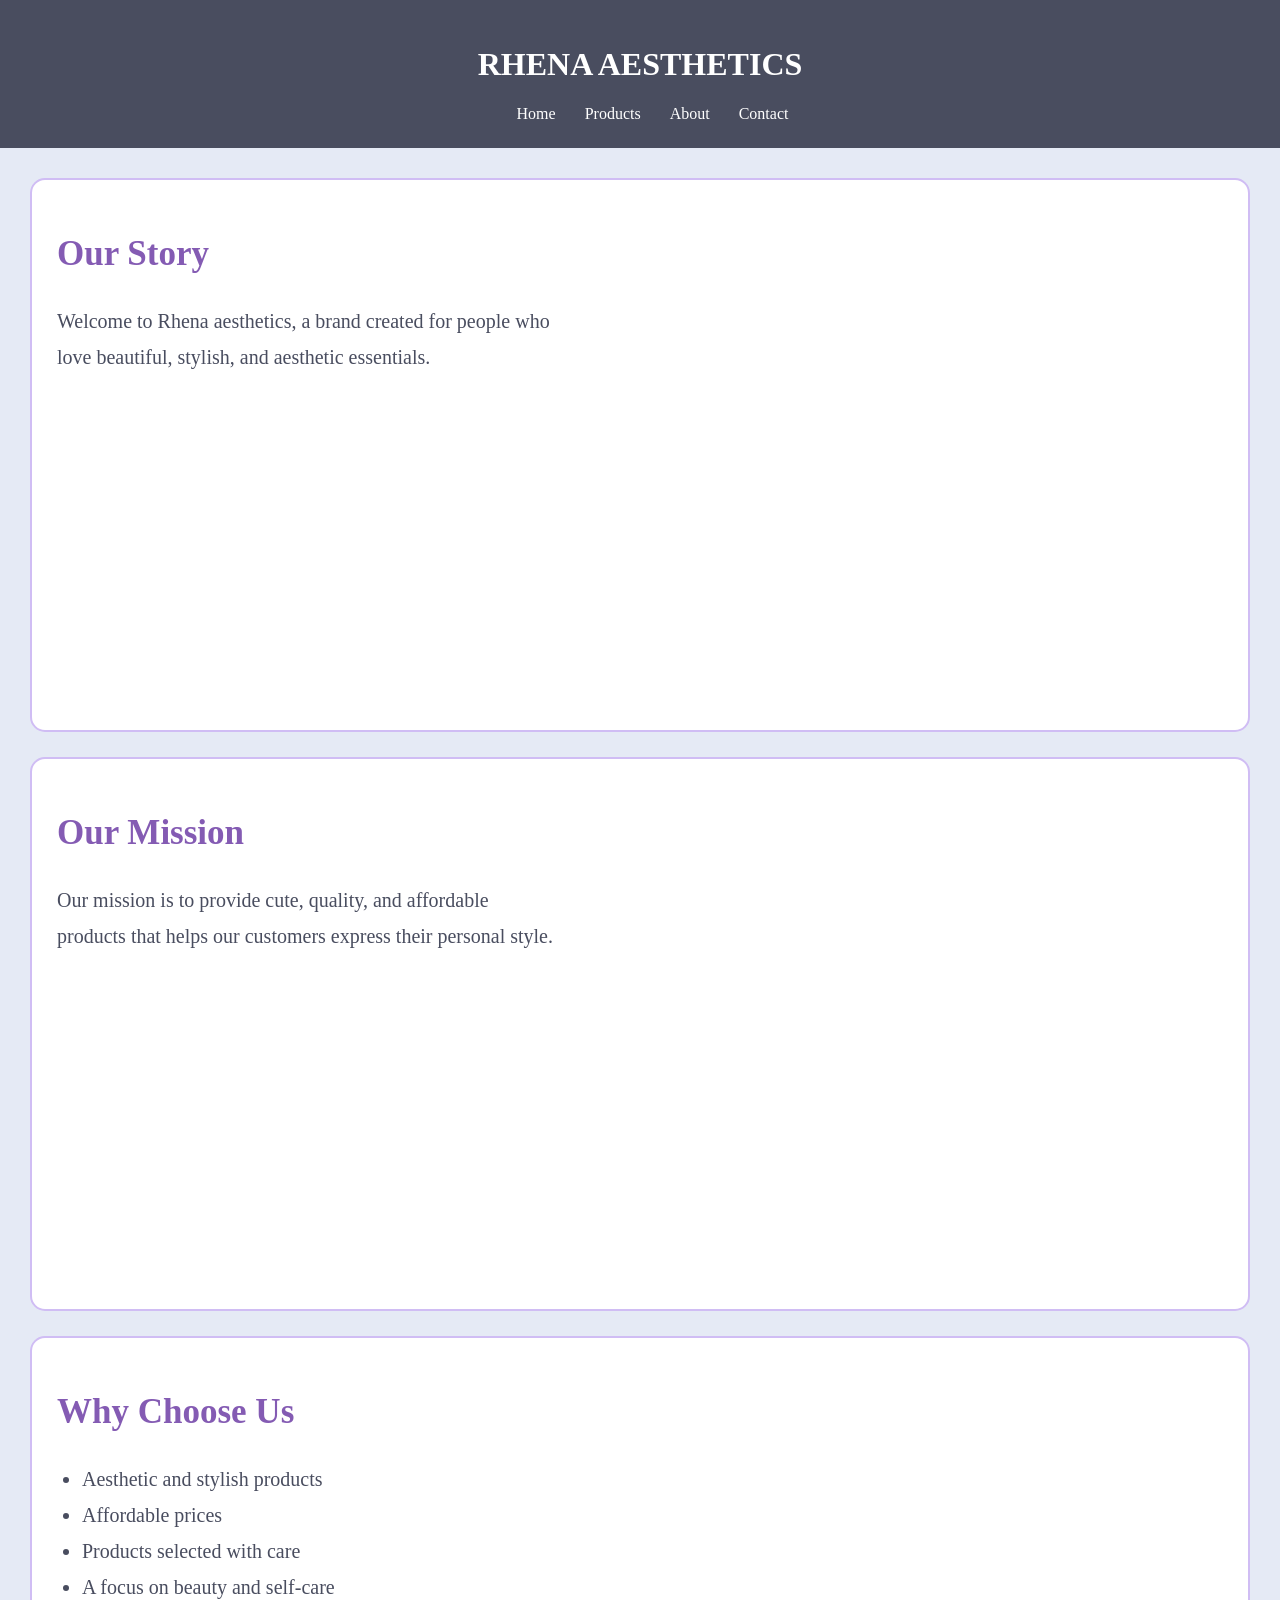
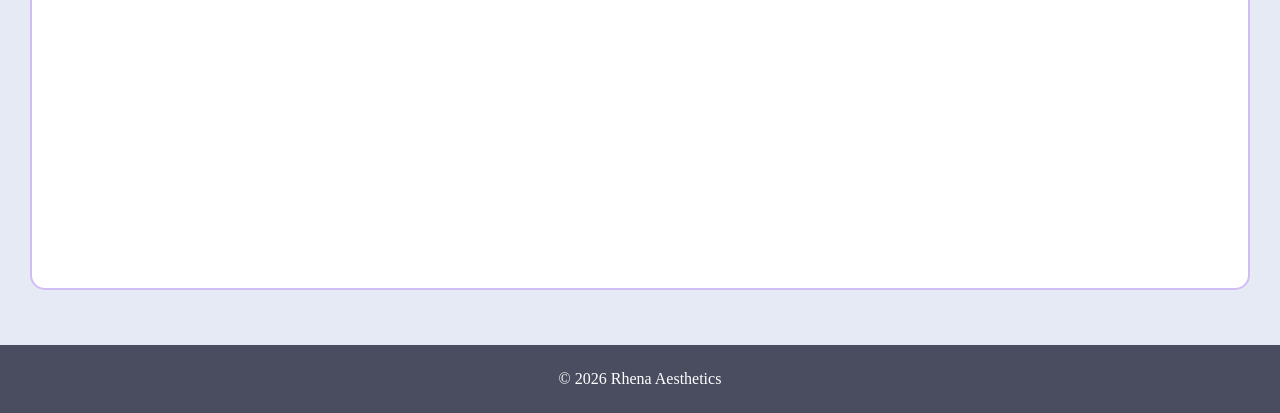
==== about.html @ 4bfcae0f "advertisement" ====
<!DOCTYPE html>
<html lang="en">
<head>
    <meta charset="UTF-8">
    <meta name="viewport" content="width=device-width, initial-scale=1.0">
    <title>About Us</title>
    <link rel="stylesheet" href="assets/css/style.css">
</head>
<body>
    <header>
        <h1>RHENA AESTHETICS</h1>
        <nav>
            <a href="index.html">Home</a>
            <a href="product.html">Products</a>
            <a href="about.html">About</a>
            <a href="contact.html">Contact</a>
        </nav>
    </header>

    <main class="about"> 
        <section>
            <h2>Our Story</h2>
            <p>
                Welcome to Rhena aesthetics, a brand created for  people who love beautiful, stylish, and aesthetic essentials.
            </p>
        </section>

        <section>
            <h2>Our Mission</h2>
            <p>Our mission is to provide cute, quality, and affordable products that helps our customers express their personal style.</p>
        </section>

        <section>
            <h2>Why Choose Us</h2>
            <ul>
                <li>Aesthetic and stylish products </li>
                <li>Affordable prices</li>
                <li>Products selected with care</li>
                <li>A focus on beauty and self-care</li>
            </ul>
        </section>
    </main>
    <footer> &copy; 2026 Rhena Aesthetics </footer>
</body>
</html>
---- assets/css/style.css ----
body{
    margin: 0;
    background-color: #e5eaf5;
    color: #494d5f;
}
header{
    background-color: #494d5f;
    color: white;
    padding: 25px 50px;
    text-align: center;
}

nav a{
    color: white;
    text-decoration: none;
    margin-left: 25px;
}

main section{
    min-height: 500px;
    padding: 60px;
}
main section img{
    width: 400px;
    height: 400px;
    border-radius: 20px;
    border: 3px solid #d0bdf4;
}
main section h2{
    color: #845bb3;
    font-size: 35px;
}
main section h3{
    color: #494d5f;
    font-size: 25px;
}
main section p{
    font-size: 17px;
    line-height: 1.5;
    max-width: 500px;
}
main section a{
    background-color: #845bb3;
    color: white;
    text-decoration: none;
    padding: 12px 25px;
    margin-top: 15px;
    border-radius: 5px;
}
footer{
    background-color: #494d5f;
    color: white;
    text-align: center;
    padding: 25px
}
footer a{
    color: #add7eb;
    font-size: 25px;
}
/* product page */
.product{
    padding: 30px;
}
.product h2{
    color: #845bb3;
}
.product img{
    width: 100%;
    max-width: 220px;
    height: 200px;
    object-fit: cover;
    border-radius: 10px;
}
.product form {
    background-color: #D0BDF4;
    padding: 25px;
    border-radius: 15px;
    max-width: 600px;
    margin: 30px 0;
}

.product form label {
    display: block;
    margin-bottom: 8px;
    color: #494D5F;
    font-weight: bold;
}

.product form input {
    width: 100%;
    padding: 10px;
    margin-bottom: 15px;
    border: 1px solid #845BB3;
    border-radius: 5px;
    box-sizing: border-box;
}

.product form button {
    background-color: #845BB3;
    color: white;
    padding: 12px 25px;
    border: none;
    border-radius: 5px;
}
/* about page */
.about{
    padding: 30px;
    background-color: #e5eaf5;
}

.about section{
    background-color: white;
    border: 2px solid #d0bdf4;
    border-radius: 15px;
    padding: 25px;
    margin-bottom: 25px;
}

.about h2{
    color: #845bb3;
}

.about ul{
    padding-left: 25px;
}

.about p, .about li{
    color: #494D5F;
    font-size: 20px;
    line-height: 1.8;
}
/* contact */
.social-links a{
    background: none;
    padding: 0;
    color: #845bb3;
    text-decoration: none;
    border: none;
}
.email a{
    background: none;
    padding: 0;
    color: #845bb3;
    text-decoration: none;
    border: none;
}
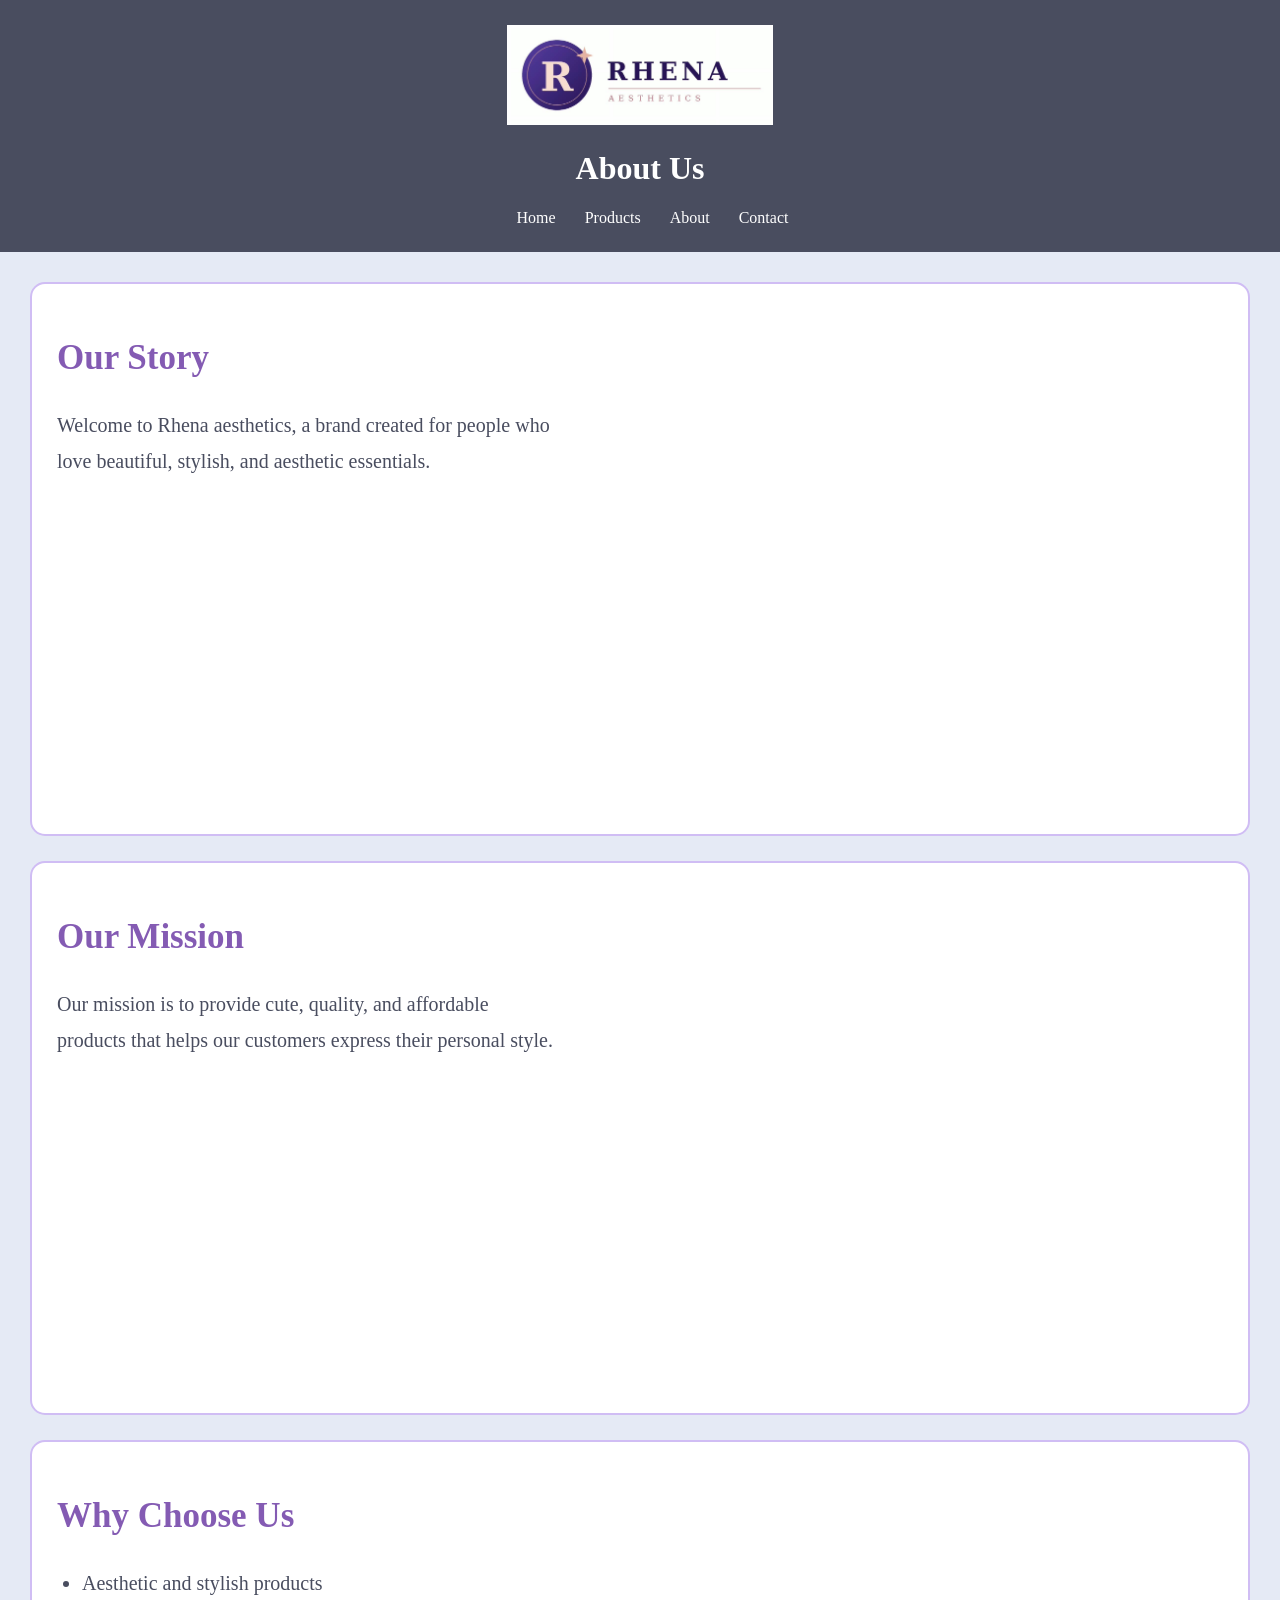
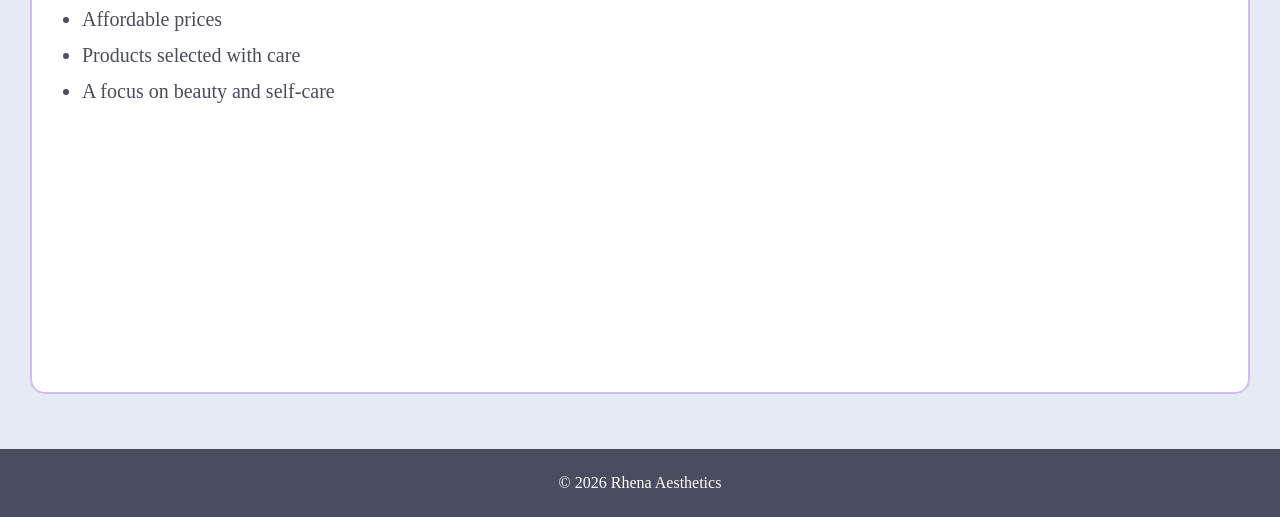
==== commit 3980a553: "add logo" ====
--- a/about.html
+++ b/about.html
@@ -8,7 +8,10 @@
 </head>
 <body>
     <header>
-        <h1>RHENA AESTHETICS</h1>
+        <div class="logo">
+            <img src="assets/images/logo.jpeg" alt="Rhena Aesthetics Logo">
+           <h1>About Us</h1> 
+        </div>
         <nav>
             <a href="index.html">Home</a>
             <a href="product.html">Products</a>
--- a/assets/css/style.css
+++ b/assets/css/style.css
@@ -9,7 +9,12 @@
     padding: 25px 50px;
     text-align: center;
 }
-
+.logo{
+  gap: 12px;
+}
+.logo img{
+    height: 100px;
+}
 nav a{
     color: white;
     text-decoration: none;
